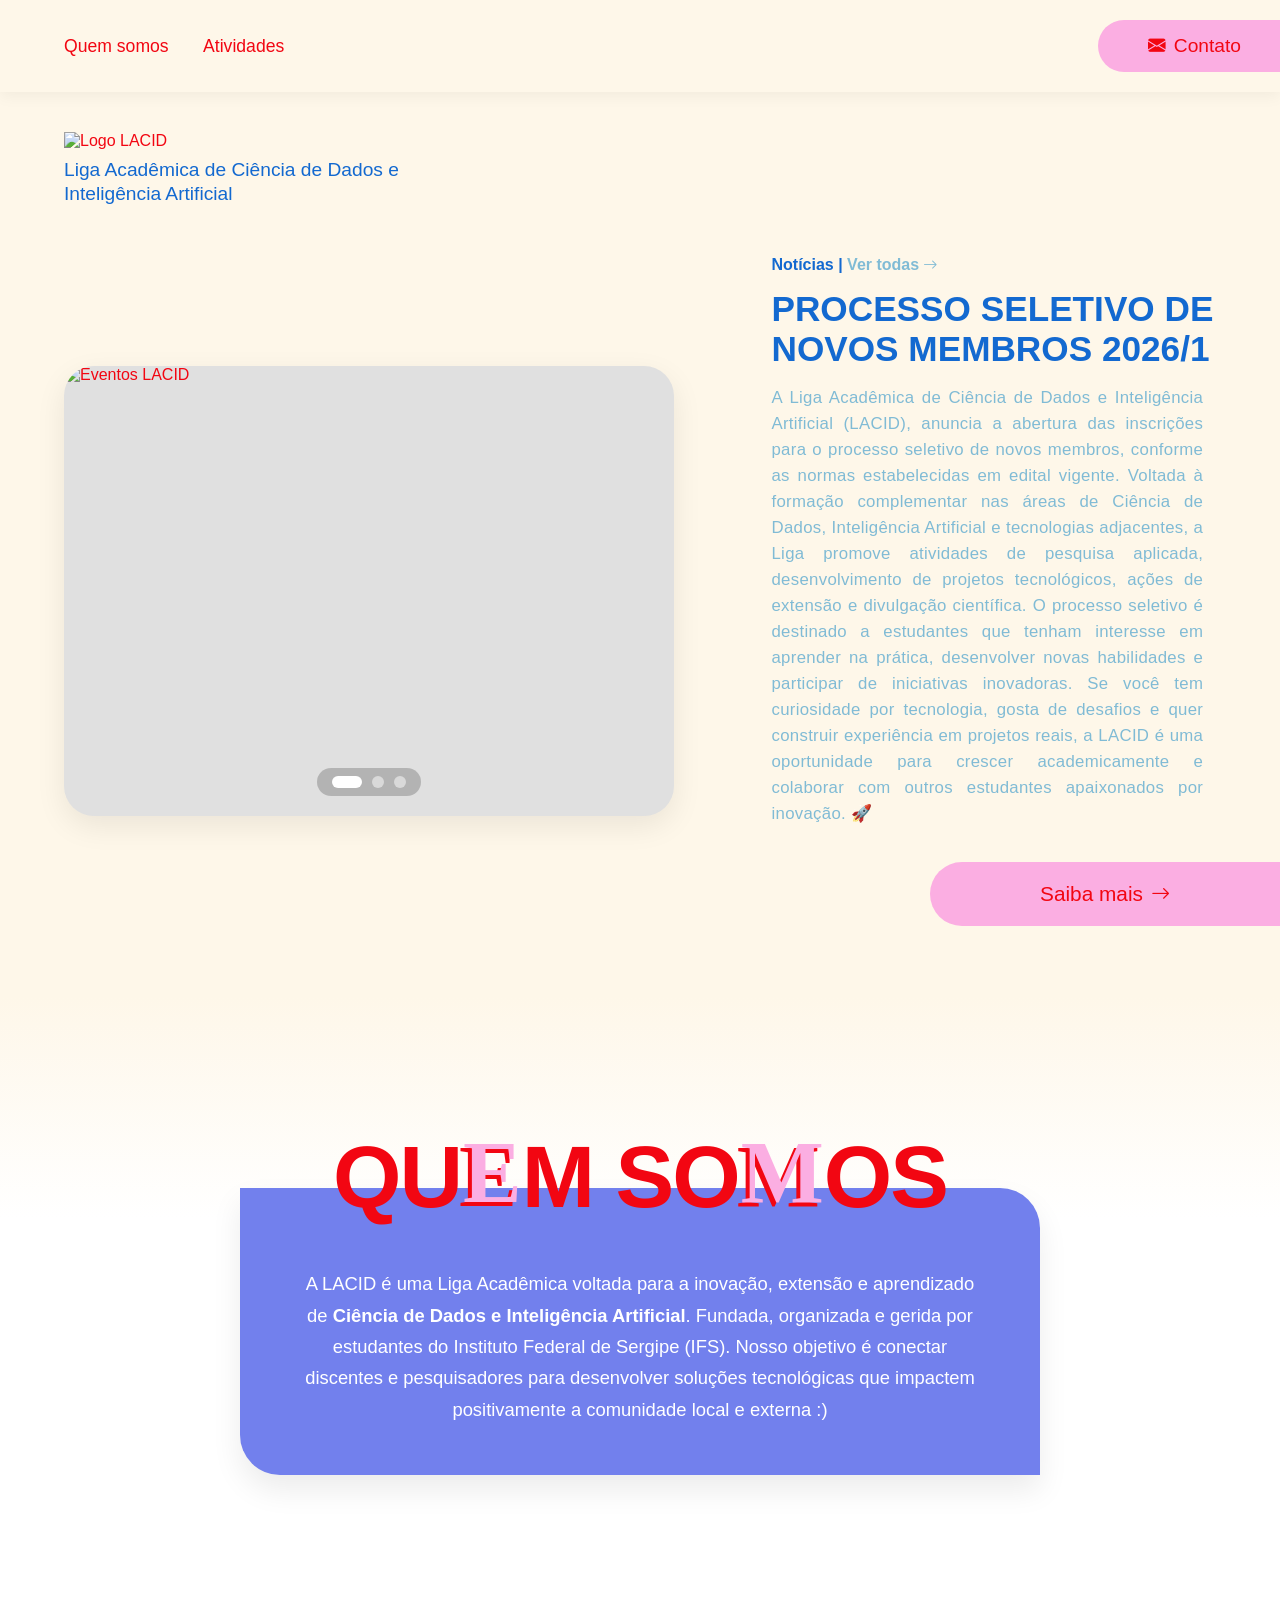
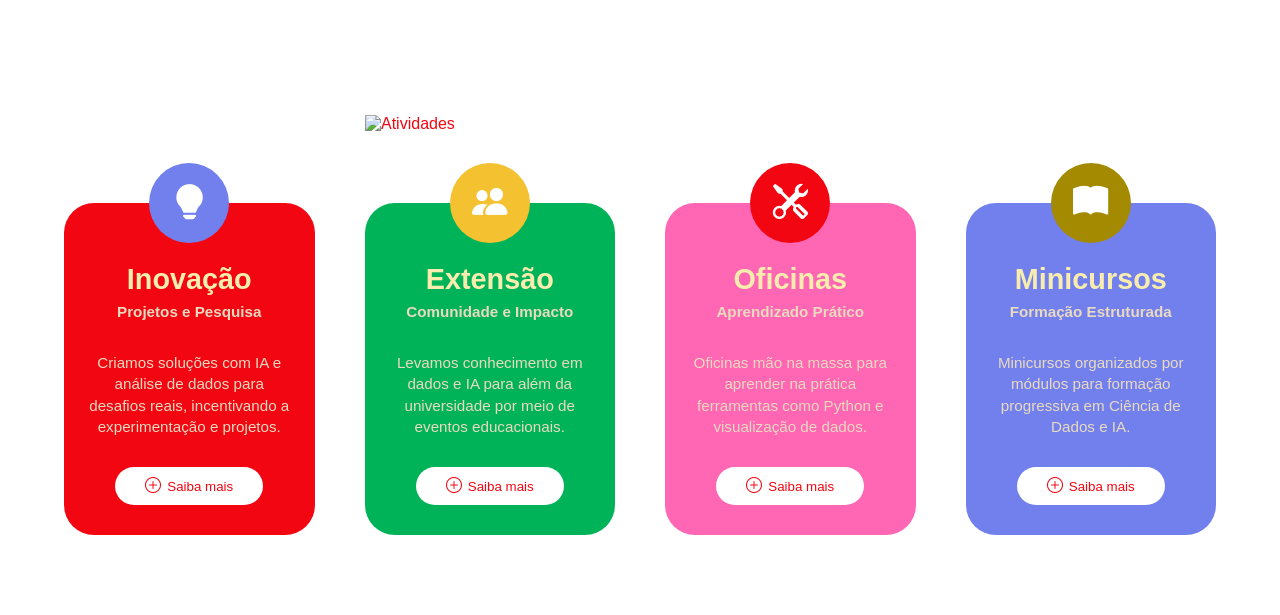
==== index.html @ 48abd485 "Ajustes" ====
<!DOCTYPE html>
<html lang="pt-br">
<head>
	<meta charset="UTF-8">
	<meta name="viewport" content="width=device-width, initial-scale=1.0">	<title>Página Inicial - LACID</title>
	<link rel="stylesheet" href="estilo.css">
	<link rel="icon" href="logoLACID.png" type="image/x-icon">
	<link rel="stylesheet" href="https://cdn.jsdelivr.net/npm/bootstrap-icons@1.11.3/font/bootstrap-icons.min.css">
	<script src="script.js" defer></script>
</head>
<body>
	<header class="navbar">
        <nav>
		<a href="#quem-somos">Quem somos</a>
		<a href="#atividades">Atividades</a>
		<!-- <a href="#membros">Membros Ativos</a> -->
	</nav>
		<button class="btn-aba-lateral"><i class="bi bi-envelope-fill"></i> Contato</button>
	</header>

	<main>
		<div class="hero-header">
			<img src="img/logotituloLACID.png" alt="Logo LACID" class="logo-imagem">
		<p class="subtitle">Liga Acadêmica de Ciência de Dados e Inteligência Artificial</p>
		</div>
		<section class="hero">
            
		<div class="hero-left">
		<div class="carousel-container">
			<div class="carousel-track" id="track">
                        <img src="img/IMG-20251204-WA0013.jpg" class="slide" alt="Eventos LACID" loading="lazy">
                        <img src="img/IMG-20251204-WA0030.jpg" class="slide" alt="Atividades LACID" loading="lazy">
                        <img src="img/IMG-20251220-WA0007.jpg" class="slide" alt="Projetos LACID" loading="lazy">
		</div>
		<div class="carousel-dots">
			<span class="dot active" onclick="currentSlide(0)"></span>
                        <span class="dot" onclick="currentSlide(1)"></span>
                        <span class="dot" onclick="currentSlide(2)"></span>
		</div>
                </div>
		</div>

		<div class="hero-right">
                <div class="noticias-card">
			<div class="noticias-conteudo">
                        <span class="noticias-tag">
                            Notícias | <a href="noticias.html" class="link-ver-todas">Ver todas <i class="bi bi-arrow-right"></i></a>
                        </span>
                        <h2>PROCESSO SELETIVO DE NOVOS MEMBROS 2026/1</h2>
                        <p class="noticias-texto">A Liga Acadêmica de Ciência de Dados e Inteligência Artificial (LACID), anuncia a abertura das inscrições para o processo seletivo de novos membros, conforme as normas estabelecidas em edital vigente. Voltada à formação complementar nas áreas de Ciência de Dados, Inteligência Artificial e tecnologias adjacentes, a Liga promove atividades de pesquisa aplicada, desenvolvimento de projetos tecnológicos, ações de extensão e divulgação científica.

O processo seletivo é destinado a estudantes que tenham interesse em aprender na prática, desenvolver novas habilidades e participar de iniciativas inovadoras.

Se você tem curiosidade por tecnologia, gosta de desafios e quer construir experiência em projetos reais, a LACID é uma oportunidade para crescer academicamente e colaborar com outros estudantes apaixonados por inovação. 🚀</p>
		</div>
			<a href="noticia-expandida.html" class="btn-saiba-mais">Saiba mais <i class="bi bi-arrow-right"></i></a>
                </div>
		</div>

	</section>

        <section id="quem-somos" class="section-container">
            <div class="quem-somos-wrapper">
                <h2 class="titulo-quem-somos">
                    QU<span class="letra-dupla">E</span>M SO<span class="letra-dupla">M</span>OS
                </h2>
                <div class="box-quem-somos">
                    <p>A LACID é uma Liga Acadêmica voltada para a inovação, extensão e aprendizado de <strong>Ciência de Dados e Inteligência Artificial</strong>. Fundada, organizada e gerida por estudantes do Instituto Federal de Sergipe (IFS). Nosso objetivo é conectar discentes e pesquisadores para desenvolver soluções tecnológicas que impactem positivamente a comunidade local e externa :)</p>
                </div>
            </div>
        </section>

        <section id="atividades" class="section-container">
            <img src="img/atividades.png" alt="Atividades" class="titulo-atividades-img">
   
            <div class="grid-atividades">
                <div class="card card-inovacao">
                    <div class="icon-circle"><i class="bi bi-lightbulb-fill"></i></div>
                    <h3>Inovação</h3>
                    <p class="card-subtitulo">Projetos e Pesquisa</p>
                    <p>Criamos soluções com IA e análise de dados para desafios reais, incentivando a experimentação e projetos.</p>
                    <button class="btn-card-branco"><i class="bi bi-plus-circle"></i> Saiba mais</button>
                </div>
                <div class="card card-extensao">
                    <div class="icon-circle"><i class="bi bi-people-fill"></i></div>
                    <h3>Extensão</h3>
                    <p class="card-subtitulo">Comunidade e Impacto</p>
                    <p>Levamos conhecimento em dados e IA para além da universidade por meio de eventos educacionais.</p>
                    <button class="btn-card-branco"><i class="bi bi-plus-circle"></i> Saiba mais</button>
                </div>
                <div class="card card-oficinas">
                    <div class="icon-circle"><i class="bi bi-tools"></i></div>
                    <h3>Oficinas</h3>
                    <p class="card-subtitulo">Aprendizado Prático</p>
                    <p>Oficinas mão na massa para aprender na prática ferramentas como Python e visualização de dados.</p>
                    <button class="btn-card-branco"><i class="bi bi-plus-circle"></i> Saiba mais</button>
                </div>
                <div class="card card-minicursos">
                    <div class="icon-circle"><i class="bi bi-book-fill"></i></div>
                    <h3>Minicursos</h3>
                    <p class="card-subtitulo">Formação Estruturada</p>
                    <p>Minicursos organizados por módulos para formação progressiva em Ciência de Dados e IA.</p>
                    <button class="btn-card-branco"><i class="bi bi-plus-circle"></i> Saiba mais</button>
                </div>
            </div>
        </section>

        <!-- <section id="membros" class="section-container">
            <h2 class="titulo-secao-membros">MEMBROS ATIVOS</h2>
            <div class="grid-membros">
                <div class="card-membro">
                    <div class="foto-membro"></div>
                    <h3 class="nome-membro">Nome do Membro</h3>
                    <a href="https://linkedin.com/in/usuario" target="_blank" class="linkedin-membro">
                        <i class="bi bi-linkedin"></i> LinkedIn
                    </a>
                </div>
                <div class="card-membro">
                    <div class="foto-membro"></div>
                    <h3 class="nome-membro">Nome do Membro</h3>
                    <a href="https://linkedin.com/in/usuario" target="_blank" class="linkedin-membro">
                        <i class="bi bi-linkedin"></i> LinkedIn
                    </a>
                </div>
                <div class="card-membro">
                    <div class="foto-membro"></div>
                    <h3 class="nome-membro">Nome do Membro</h3>
                    <a href="https://linkedin.com/in/usuario" target="_blank" class="linkedin-membro">
                        <i class="bi bi-linkedin"></i> LinkedIn
                    </a>
                </div>
                <div class="card-membro">
                    <div class="foto-membro"></div>
                    <h3 class="nome-membro">Nome do Membro</h3>
                    <a href="https://linkedin.com/in/usuario" target="_blank" class="linkedin-membro">
                        <i class="bi bi-linkedin"></i> LinkedIn
                    </a>
                </div>
                <div class="card-membro">
                    <div class="foto-membro"></div>
                    <h3 class="nome-membro">Nome do Membro</h3>
                    <a href="https://linkedin.com/in/usuario" target="_blank" class="linkedin-membro">
                        <i class="bi bi-linkedin"></i> LinkedIn
                    </a>
                </div>
                <div class="card-membro">
                    <div class="foto-membro"></div>
                    <h3 class="nome-membro">Nome do Membro</h3>
                    <a href="https://linkedin.com/in/usuario" target="_blank" class="linkedin-membro">
                        <i class="bi bi-linkedin"></i> LinkedIn
                    </a>
                </div>
            </div>
        </section> -->
    </main>

    <script>
        // ============================================
        // CARROSSEL DE IMAGENS
        // ============================================
        let currentIndex = 0;
        let autoPlayInterval;
        const track = document.getElementById('track');
        const dots = document.querySelectorAll('.dot');
        const carouselContainer = document.querySelector('.carousel-container');
        
        function currentSlide(index) { 
            currentIndex = index; 
            updateCarousel(); 
            resetAutoPlay();
        }
        
        function updateCarousel() {
            track.style.transform = `translateX(-${currentIndex * (100 / dots.length)}%)`;
            dots.forEach((dot, i) => dot.classList.toggle('active', i === currentIndex));
        }
        
        function nextSlide() {
            currentIndex = (currentIndex + 1) % dots.length;
            updateCarousel();
        }
        
        function startAutoPlay() {
            autoPlayInterval = setInterval(nextSlide, 5000);
        }
        
        function stopAutoPlay() {
            clearInterval(autoPlayInterval);
        }
        
        function resetAutoPlay() {
            stopAutoPlay();
            startAutoPlay();
        }
        
        // Pausa ao passar o mouse sobre o carrossel
        carouselContainer.addEventListener('mouseenter', stopAutoPlay);
        carouselContainer.addEventListener('mouseleave', startAutoPlay);
        
        // Inicia o autoplay
        startAutoPlay();
        
        // ============================================
        // NAVBAR ANIMADA NO SCROLL
        // ============================================
        const navbar = document.querySelector('.navbar');
        
        window.addEventListener('scroll', function() {
            if (window.scrollY > 100) {
                navbar.classList.add('scrolled');
            } else {
                navbar.classList.remove('scrolled');
            }
        });
        
        // ============================================
        // SMOOTH SCROLL PARA NAVEGAÇÃO
        // ============================================
        document.querySelectorAll('a[href^="#"]').forEach(anchor => {
            anchor.addEventListener('click', function (e) {
                e.preventDefault();
                const target = document.querySelector(this.getAttribute('href'));
                if (target) {
                    const offsetTop = target.offsetTop - 80; // 80px para compensar navbar
                    window.scrollTo({
                        top: offsetTop,
                        behavior: 'smooth'
                    });
                }
            });
        });
        
        // ============================================
        // SCROLL REVEAL ANIMATION
        // ============================================
        const observerOptions = {
            threshold: 0.1,
            rootMargin: '0px 0px -50px 0px'
        };
        
        const observer = new IntersectionObserver(function(entries) {
            entries.forEach(entry => {
                if (entry.isIntersecting) {
                    entry.target.style.opacity = '1';
                    entry.target.style.transform = 'translateY(0)';
                }
            });
        }, observerOptions);
        
        // Aplica animação aos cards
        document.querySelectorAll('.card').forEach(card => {
            card.style.opacity = '0';
            card.style.transform = 'translateY(30px)';
            card.style.transition = 'opacity 0.6s ease, transform 0.6s ease';
            observer.observe(card);
        });
        
        // ============================================
        // BOTÃO CONTATO - TOAST NOTIFICATION
        // ============================================
        const btnContato = document.querySelector('.btn-aba-lateral');
        
        btnContato.addEventListener('click', function(e) {
            e.preventDefault();
            const icone = '<i class="bi bi-envelope-at-fill" style="margin-right: 8px;"></i>';
            const mensagem = document.createElement('div');
            mensagem.innerHTML = icone + 'Entre em contato: lacid.ifs@gmail.com';
            mensagem.style.cssText = `
                position: fixed;
                top: 100px;
                right: 30px;
                background: #1369D0;
                color: white;
                padding: 20px 30px;
                border-radius: 20px;
                font-family: 'AvantGarde-Medium', sans-serif;
                font-size: 1rem;
                box-shadow: 0 10px 30px rgba(0, 0, 0, 0.2);
                z-index: 10000;
                animation: slideInRight 0.5s ease, fadeOut 0.5s ease 3.5s forwards;
                display: flex;
                align-items: center;
            `;
            document.body.appendChild(mensagem);
            
            setTimeout(() => {
                mensagem.remove();
            }, 4000);
            // Aqui você pode adicionar a lógica real de abertura de modal/sidebar
        });
        
        // ============================================
        // CARDS DE ATIVIDADES - INTERAÇÃO
        // ============================================
        const cardsAtividades = document.querySelectorAll('.card');
        
        cardsAtividades.forEach(card => {
            const btnSaibaMais = card.querySelector('.btn-card-branco');
            
            if (btnSaibaMais) {
                btnSaibaMais.addEventListener('click', function(e) {
                    e.preventDefault();
                    const tituloCard = card.querySelector('h3').textContent;
                    const icone = '<i class="bi bi-info-circle-fill" style="margin-right: 8px;"></i>';
                    const mensagem = document.createElement('div');
                    mensagem.innerHTML = icone + `Em breve: Mais informações sobre ${tituloCard}!`;
                    mensagem.style.cssText = `
                        position: fixed;
                        top: 100px;
                        right: 30px;
                        background: #1369D0;
                        color: white;
                        padding: 20px 30px;
                        border-radius: 20px;
                        font-family: 'AvantGarde-Medium', sans-serif;
                        font-size: 1rem;
                        box-shadow: 0 10px 30px rgba(0, 0, 0, 0.2);
                        z-index: 10000;
                        animation: slideInRight 0.5s ease, fadeOut 0.5s ease 3.5s forwards;
                        display: flex;
                        align-items: center;
                    `;
                    document.body.appendChild(mensagem);
                    
                    setTimeout(() => {
                        mensagem.remove();
                    }, 4000);
                });
            }
        });
        
        // // ============================================
        // // CONTADOR DE MEMBROS (ANIMAÇÃO)
        // // ============================================
        // const cardsMembros = document.querySelectorAll('.card-membro');
        // const numeroMembros = cardsMembros.length;
        
        // // Adiciona um contador animado (opcional)
        // if (numeroMembros > 0) {
        //     console.log(`LACID tem ${numeroMembros} membros ativos!`);
        // }
    </script>
</body>
</html>
---- estilo.css ----
/* =========================================
   1. VARIÁVEIS E PALETA DE CORES
   ========================================= */
:root {
	--bg-bege: #FEF7E9; 
	--bg-branco: #FFFFFF;
	--vermelho-lacid: #F20612; 
	--azul-lacid: #1369D0;
	--azul-claro: #7280ED; 
	--rosa-lacid: #FBAEE2;
	--azul-texto-claro: #80BBD5; 
	--texto-card-menor: #EADAC0; 
	--texto-card-titulo: #F8EDAF;
	--amarelo-extensao: #F4C130; 
	--verde-extensao: #00B359; 
	--rosa-oficinas: #FF66B3; 
	--dourado-minicursos: #A38A00; 
}

/* =========================================
   2. CONFIGURAÇÕES GLOBAIS
   ========================================= */
* { margin: 0; padding: 0; box-sizing: border-box; }
html { scroll-behavior: smooth; }
body {
	background: linear-gradient(
		to bottom, 
		var(--bg-bege) 0%, 
		var(--bg-bege) 45%, 
		var(--bg-branco) 55%, 
		var(--bg-branco) 100%
	);
	background-repeat: no-repeat;
	min-height: 100vh;
	font-family: 'AvantGarde-Demi', sans-serif;
	color: var(--vermelho-lacid);
	overflow-x: hidden;
	opacity: 0;
	animation: fadeInPage 0.6s ease forwards;
}

@keyframes fadeInPage {
	to { opacity: 1; }
}

@font-face { font-family: 'AvantGarde-Medium'; src: url('fonts/ITC Avant Garde Gothic Medium.otf') format('opentype'); }
@font-face { font-family: 'AvantGarde-Bold'; src: url('fonts/ITC Avant Garde Gothic Bold.otf') format('opentype'); }
@font-face { font-family: 'AvantGarde-BoldOblique'; src: url('fonts/ITC Avant Garde Gothic Bold Oblique.otf') format('opentype'); }
@font-face { font-family: 'Clayful'; src: url('fonts/Clayful.otf') format('opentype'); }
@font-face { font-family: 'ReklameScript'; src: url('fonts/ReklameScriptDemo.otf') format('opentype'); }

/* =========================================
   UTILITIES - ANIMAÇÕES REUTILIZÁVEIS
   ========================================= */
.fade-in {
	animation: fadeIn 0.6s ease;
}

@keyframes fadeIn {
	from { opacity: 0; transform: translateY(20px); }
	to { opacity: 1; transform: translateY(0); }
}

.slide-in-left {
	animation: slideInLeft 0.6s ease;
}

@keyframes slideInLeft {
	from { opacity: 0; transform: translateX(-30px); }
	to { opacity: 1; transform: translateX(0); }
}

.slide-in-right {
	animation: slideInRight 0.6s ease;
}

@keyframes slideInRight {
	from { opacity: 0; transform: translateX(30px); }
	to { opacity: 1; transform: translateX(0); }
}

@keyframes fadeOut {
	from { opacity: 1; }
	to { opacity: 0; transform: translateX(50px); }
}

/* =========================================
   3. NAVEGAÇÃO E BOTÃO CONTATO
   ========================================= */
.navbar {
	display: flex; justify-content: space-between; align-items: center;
	padding: 20px 0 20px 5%; position: sticky; top: 0; z-index: 100;
	background-color: var(--bg-bege); box-shadow: 0 4px 15px rgba(0, 0, 0, 0.05);
	transition: padding 0.3s ease, box-shadow 0.3s ease;
}

.navbar.scrolled {
	padding: 15px 0 15px 5%;
	box-shadow: 0 6px 20px rgba(0, 0, 0, 0.1);
}

.navbar nav a { 
	margin-right: 30px; 
	text-decoration: none; 
	color: var(--vermelho-lacid); 
	font-family: 'AvantGarde-Medium', sans-serif !important;
	font-weight: normal; 
	font-size: 1.1rem;
	transition: color 0.3s ease, transform 0.2s ease;
	display: inline-block;
}

.navbar nav a:hover {
	color: var(--azul-lacid);
	transform: translateY(-2px);
}

.btn-aba-lateral {
	background-color: var(--rosa-lacid); 
	color: var(--vermelho-lacid); 
	border: none; 
	padding: 15px 40px 15px 50px; 
	border-radius: 100px 0 0 100px !important; 
    
	font-family: 'AvantGarde-Medium', sans-serif !important;
	font-weight: normal; 
	font-size: 1.2rem;
    
 	cursor: pointer; transition: transform 0.2s ease, filter 0.2s ease;
	display: flex; align-items: center; gap: 8px; width: max-content; text-align: center;
	margin-left: auto; margin-right: -1px !important; 
}

.btn-aba-lateral i {
	font-size: 1.1rem;
}

.btn-aba-lateral:hover { 
	filter: brightness(0.95); transform: translateX(-5px); 
}
/* =========================================
   4. HERO SECTION (IMAGEM E SIMETRIA)
   ========================================= */
.hero-header {
	padding: 40px 5% 20px 5%;
	max-width: 1400px;
}

/* Configuração para a sua futura imagem */
.logo-imagem {
	display: block;
	width: 100%;
	max-width: 450px; /* Tamanho do desenho */
	height: auto;
	margin-bottom: 8px;
}

.subtitle { 
    font-family: 'AvantGarde-Bold', sans-serif;
    color: var(--azul-lacid); 
    font-size: 1.2rem; 
    margin-top: 5px; 
    margin-bottom: 30px; 
    max-width: 380px;
    line-height: 1.25;
}

.hero { 
	display: flex; 
	gap: 8%; 
	padding: 0 0 80px 5%; 
	align-items: center; 
}

.hero-left { flex: 1.2; max-width: 750px; } 
.hero-right { flex: 1; padding-right: 0; display: flex; flex-direction: column; }

.carousel-container {
	width: 100%; 
	height: 450px; 
	position: relative;
	overflow: hidden; 
	border-radius: 30px; 
	background: #e0e0e0;
	box-shadow: 0 10px 30px rgba(0,0,0,0.08); 
}
.carousel-track { display: flex; width: 300%; height: 100%; transition: transform 0.6s cubic-bezier(0.4, 0, 0.2, 1); }
.slide { width: 100%; height: 100%; object-fit: cover; }
.carousel-dots {
	position: absolute; bottom: 20px; left: 50%; transform: translateX(-50%);
	display: flex; gap: 10px; background: rgba(0, 0, 0, 0.2);
	padding: 8px 15px; border-radius: 30px;
}
.dot { width: 12px; height: 12px; background: rgba(255, 255, 255, 0.5); border-radius: 50%; cursor: pointer; transition: all 0.3s ease; }
.dot.active { background: #ffffff; width: 30px; border-radius: 10px; }

/* Notícias Sidebar */
.noticias-card { 
	padding: 0; 
	display: flex; 
	flex-direction: column; 
	justify-content: center;
}

.noticias-conteudo { 
	max-width: 550px; 
	padding-right: 5vw; 
}

.noticias-tag, .noticias-card h2 { 
	color: var(--azul-lacid); 
}

.noticias-tag { 
	font-weight: 700; 
	font-size: 1rem;
}

.link-ver-todas { 
	color: var(--azul-texto-claro); 
	text-decoration: none; 
	transition: 0.3s;
	display: inline-flex;
	align-items: center;
	gap: 4px;
}

.link-ver-todas i {
	font-size: 0.9rem;
}

.link-ver-todas:hover { 
	text-decoration: underline; 
	color: var(--azul-lacid); 
}

.noticias-card h2 { 
	font-size: 2.2rem; 
	margin: 15px 0; 
	font-family: 'AvantGarde-BoldOblique', sans-serif; 
	line-height: 1.15; 
}

.noticias-texto { 
    font-family: 'AvantGarde-Medium', sans-serif; 
    font-size: 1.05rem;
    color: var(--azul-texto-claro); 
    line-height: 1.55;
    letter-spacing: 0.3px; 
    margin-bottom: 25px; 
    padding-right: 1vw;
    text-align: justify;
}

.btn-saiba-mais {
	background-color: var(--rosa-lacid); 
	color: var(--vermelho-lacid); 
	border: none;
	padding: 20px 20px; 
	border-radius: 100px 0 0 100px !important; 
	font-family: 'AvantGarde-Medium', sans-serif; 
	font-weight: normal; 
	font-size: 1.3rem;
	cursor: pointer; 
	transition: transform 0.2s ease, filter 0.2s ease;
	display: flex;
	align-items: center;
	justify-content: center;
	gap: 8px;
	width: 350px; 
	max-width: 90%; 
	text-align: center;
	margin-top: 10px; 
	margin-left: auto; 
	margin-right: 0 !important;
	text-decoration: none;
}

.btn-saiba-mais i {
	font-size: 1.2rem;
}

.btn-saiba-mais:hover { 
	filter: brightness(0.95); 
	transform: translateX(-5px); 
}

/* =========================================
   5. SEÇÃO QUEM SOMOS 
   ========================================= */
.section-container { 
    padding: 80px 5%; 
    display: flex; 
    flex-direction: column; 
    align-items: center; 
}

.quem-somos-wrapper { 
    position: relative; 
    display: flex; 
    flex-direction: column; 
    align-items: center; 
    margin: 40px 0 60px 0; 
}

.titulo-quem-somos {
    font-family: 'AvantGarde-Bold', sans-serif; 
    font-size: 5.5rem; 
    color: var(--vermelho-lacid); 
    text-transform: uppercase;
    letter-spacing: -2px; 
    position: relative; 
    z-index: 2; 
    margin-bottom: -40px; 
}

.letra-dupla {
    font-family: 'Clayful', cursive;
    color: var(--rosa-lacid);
    text-shadow: -4px 4px 0 var(--vermelho-lacid);
    display: inline-block; 
    transform: translateY(-5px); 
    margin: 0 2px;
}

.box-quem-somos {
    background-color: var(--azul-claro); 
    color: var(--bg-branco);
    padding: 80px 60px 50px 60px; 
    max-width: 800px; 
    text-align: center; 
    line-height: 1.7; 
    font-size: 1.15rem;
    border-radius: 0 40px 0 40px; 
    position: relative; 
    z-index: 1; 
    box-shadow: 0 15px 30px rgba(0,0,0,0.08);
	font-family: 'AvantGarde-Medium', sans-serif !important;
}

/* =========================================
   6. SEÇÃO ATIVIDADES
   ========================================= */
#atividades {
    padding-top: 100px;
}

.titulo-atividades-img {
    display: block;
    margin: 0 auto 70px auto; 
    width: 100%;
    max-width: 550px; 
    height: auto;
}
.grid-atividades { 
    display: grid; 
    grid-template-columns: repeat(auto-fit, minmax(220px, 1fr)); 
    gap: 50px; 
    width: 100%; 
    max-width: 1200px; 
}

.card {
	padding: 60px 25px 30px; 
	border-radius: 30px; 
	display: flex; 
	flex-direction: column; 
	align-items: center; 
	text-align: center;
	position: relative; 
	transition: transform 0.4s cubic-bezier(0.34, 1.56, 0.64, 1), box-shadow 0.4s ease;
}
.card:hover { transform: translateY(-15px); box-shadow: 0 20px 35px rgba(0, 0, 0, 0.15); }
.card h3 { font-family: 'AvantGarde-BoldOblique', sans-serif; font-size: 1.8rem; margin-bottom: 5px; color: var(--texto-card-titulo); }
.card-subtitulo { font-weight: bold; margin-bottom: 15px; color: var(--bg-branco); font-size: 0.9rem;}
.card p { 
    font-family: 'AvantGarde-Medium', sans-serif; /* Medium para clareza */
    font-size: 0.95rem; 
    margin-bottom: 30px; 
    line-height: 1.4; 
    color: var(--texto-card-menor); 
}
.card-subtitulo { 
    font-family: 'AvantGarde-Bold', sans-serif; 
    font-weight: bold; 
    margin-bottom: 15px; 
    color: var(--bg-branco); 
    font-size: 0.9rem;
}
.icon-circle {
	width: 80px; height: 80px; border-radius: 50%; position: absolute; top: -40px; left: 50%;
	transform: translateX(-50%); transition: transform 0.4s cubic-bezier(0.34, 1.56, 0.64, 1);
	display: flex; align-items: center; justify-content: center;
}

.icon-circle i {
	font-size: 2.2rem;
	color: var(--bg-branco);
	transition: transform 0.3s ease;
}

.card:hover .icon-circle i {
	transform: scale(1.15) rotate(5deg);
}

.card:hover .icon-circle { transform: translateX(-50%) translateY(-10px) scale(1.1); }
.btn-card-branco {
	background-color: var(--bg-branco); 
	color: var(--vermelho-lacid); 
	border: none; 
	padding: 10px 30px; 
	border-radius: 50px;
	font-family: 'AvantGarde-Medium', sans-serif; 
	font-weight: normal; 
	cursor: pointer; 
	margin-top: auto; 
	transition: transform 0.2s;
	display: inline-flex;
	align-items: center;
	gap: 6px;
}

.btn-card-branco i {
	font-size: 1rem;
}
.card:hover .btn-card-branco { transform: scale(1.05); }
.card-inovacao { background-color: var(--vermelho-lacid); } .card-inovacao .icon-circle { background-color: var(--azul-claro); }
.card-extensao { background-color: var(--verde-extensao); } .card-extensao .icon-circle { background-color: var(--amarelo-extensao); }
.card-oficinas { background-color: var(--rosa-oficinas); } .card-oficinas .icon-circle { background-color: var(--vermelho-lacid); }
.card-minicursos { background-color: var(--azul-claro); } .card-minicursos .icon-circle { background-color: var(--dourado-minicursos); }

/* =========================================
   7. SEÇÃO MEMBROS ATIVOS
   ========================================= */
.titulo-secao-membros {
    font-family: 'AvantGarde-Bold', sans-serif;
    font-size: 4rem;
    color: var(--vermelho-lacid);
    text-align: center;
    margin-bottom: 60px;
    letter-spacing: -2px;
}

.grid-membros {
    display: grid;
    grid-template-columns: repeat(auto-fit, minmax(200px, 1fr));
    gap: 40px;
    width: 100%;
    max-width: 1200px;
}

.card-membro {
    background-color: var(--bg-branco);
    padding: 30px 20px;
    border-radius: 20px;
    text-align: center;
    box-shadow: 0 5px 15px rgba(0, 0, 0, 0.08);
    transition: transform 0.3s ease, box-shadow 0.3s ease;
}

.card-membro:hover {
    transform: translateY(-10px);
    box-shadow: 0 15px 30px rgba(0, 0, 0, 0.15);
}

.foto-membro {
    width: 120px;
    height: 120px;
    background: linear-gradient(135deg, var(--rosa-lacid), var(--azul-claro));
    border-radius: 50%;
    margin: 0 auto 20px;
}

.nome-membro {
    font-family: 'AvantGarde-Bold', sans-serif;
    font-size: 1.2rem;
    color: var(--vermelho-lacid);
    margin-bottom: 12px;
}

.linkedin-membro {
    font-family: 'AvantGarde-Medium', sans-serif;
    font-size: 0.95rem;
    color: var(--bg-branco);
    background: linear-gradient(135deg, #0077B5, #005885);
    padding: 8px 20px;
    border-radius: 20px;
    text-decoration: none;
    display: inline-flex;
    align-items: center;
    gap: 6px;
    transition: transform 0.3s ease, box-shadow 0.3s ease;
}

.linkedin-membro:hover {
    transform: translateY(-3px);
    box-shadow: 0 5px 15px rgba(0, 119, 181, 0.4);
}

.linkedin-membro i {
    font-size: 1.1rem;
}

/* =========================================
   8. PÁGINA DE NOTÍCIAS
   ========================================= */
.header-noticias {
    background-color: var(--bg-bege);
    padding: 40px 5% 30px 5%;
    box-shadow: 0 4px 15px rgba(0, 0, 0, 0.05);
}

.breadcrumb {
    margin-bottom: 20px;
}

.icone-home {
    width: 40px;
    height: 40px;
    display: inline-flex;
    align-items: center;
    justify-content: center;
    cursor: pointer;
    transition: all 0.3s ease;
    color: var(--azul-lacid);
    font-size: 2rem;
}

.icone-home:hover {
    color: var(--vermelho-lacid);
    transform: scale(1.1);
}

.titulo-pagina {
    font-family: 'AvantGarde-Bold', sans-serif;
    font-size: 4.5rem;
    color: var(--vermelho-lacid);
    letter-spacing: -2px;
    margin: 0;
}

.layout-duas-colunas {
    display: flex;
    gap: 50px;
    padding: 60px 5%;
    max-width: 1400px;
    margin: 0 auto;
}

.coluna-lista {
    flex: 2;
}

.coluna-filtros {
    flex: 1;
    min-width: 300px;
}

.grupo-noticias {
    margin-bottom: 50px;
}

.data-noticia {
    font-family: 'AvantGarde-Bold', sans-serif;
    font-size: 1.8rem;
    color: var(--azul-lacid);
    margin-bottom: 20px;
}

.item-noticia {
    background-color: var(--bg-branco);
    padding: 25px 30px;
    border-radius: 20px;
    margin-bottom: 15px;
    box-shadow: 0 5px 15px rgba(0, 0, 0, 0.08);
    transition: transform 0.3s ease, box-shadow 0.3s ease;
}

.item-noticia:hover {
    transform: translateY(-5px);
    box-shadow: 0 10px 25px rgba(0, 0, 0, 0.12);
}

.link-noticia {
    font-family: 'AvantGarde-Medium', sans-serif;
    font-size: 1.3rem;
    color: var(--vermelho-lacid);
    text-decoration: none;
    display: block;
}

.link-noticia:hover {
    color: var(--azul-lacid);
}

.busca-container {
    display: flex;
    gap: 10px;
    margin-bottom: 30px;
}

.input-busca {
    flex: 1;
    padding: 12px 20px;
    border: 2px solid var(--azul-claro);
    border-radius: 50px;
    font-family: 'AvantGarde-Medium', sans-serif;
    font-size: 1rem;
    outline: none;
    transition: border-color 0.3s ease;
}

.input-busca:focus {
    border-color: var(--azul-lacid);
}

.btn-busca {
    background-color: var(--azul-lacid);
    color: var(--bg-branco);
    border: none;
    padding: 12px 20px;
    border-radius: 50px;
    cursor: pointer;
    font-size: 1.2rem;
    transition: background-color 0.3s ease, transform 0.2s ease;
    display: flex;
    align-items: center;
    justify-content: center;
}

.btn-busca:hover {
    background-color: var(--azul-claro);
    transform: scale(1.05);
}

.btn-busca i {
    font-size: 1.2rem;
}

.calendario-container {
    background-color: var(--bg-branco);
    padding: 25px;
    border-radius: 20px;
    box-shadow: 0 5px 15px rgba(0, 0, 0, 0.08);
}

.titulo-filtro {
    font-family: 'AvantGarde-Bold', sans-serif;
    font-size: 1.3rem;
    color: var(--vermelho-lacid);
    margin-bottom: 20px;
}

.calendario-box {
    text-align: center;
}

.calendario-placeholder {
    font-family: 'AvantGarde-Medium', sans-serif;
    color: var(--azul-texto-claro);
    margin-bottom: 15px;
}

.tabela-mes {
    width: 100%;
    border-collapse: collapse;
}

.tabela-mes th,
.tabela-mes td {
    padding: 10px;
    text-align: center;
    font-family: 'AvantGarde-Medium', sans-serif;
}

.tabela-mes th {
    color: var(--azul-lacid);
    font-weight: bold;
    font-size: 0.9rem;
}

.tabela-mes td {
    color: var(--azul-texto-claro);
    cursor: pointer;
    transition: color 0.3s ease;
}

.tabela-mes td:hover {
    color: var(--vermelho-lacid);
}

.dia-ativo {
    background-color: var(--rosa-lacid);
    color: var(--vermelho-lacid) !important;
    font-weight: bold;
    border-radius: 50%;
}

/* =========================================
   8. PÁGINA NOTÍCIA EXPANDIDA
   ========================================= */
.header-breadcrumb {
    background-color: var(--bg-bege);
    padding: 30px 5%;
    display: flex;
    align-items: center;
    gap: 15px;
    box-shadow: 0 4px 15px rgba(0, 0, 0, 0.05);
}

.header-breadcrumb .icone-home {
    width: 35px;
    height: 35px;
    font-size: 1.8rem;
}

.separador {
    font-family: 'AvantGarde-Bold', sans-serif;
    font-size: 1.5rem;
    color: var(--azul-lacid);
}

.link-voltar {
    font-family: 'AvantGarde-Medium', sans-serif;
    font-size: 1.2rem;
    color: var(--azul-lacid);
    text-decoration: none;
    transition: color 0.3s ease;
}

.link-voltar:hover {
    color: var(--vermelho-lacid);
}

.layout-noticia-aberta {
    display: flex;
    gap: 60px;
    padding: 60px 5%;
    max-width: 1400px;
    margin: 0 auto;
}

.coluna-texto-noticia {
    flex: 2;
}

.coluna-anexos {
    flex: 1;
    min-width: 300px;
}

.titulo-principal-noticia {
    font-family: 'AvantGarde-Bold', sans-serif;
    font-size: 4rem;
    color: var(--vermelho-lacid);
    line-height: 1.1;
    letter-spacing: -2px;
    margin-bottom: 20px;
}

.subtitulo-noticia {
    font-family: 'AvantGarde-BoldOblique', sans-serif;
    font-size: 1.5rem;
    color: var(--azul-lacid);
    margin-bottom: 40px;
}

.bloco-texto {
    margin-bottom: 35px;
}

.topico-texto {
    font-family: 'AvantGarde-Bold', sans-serif;
    font-size: 1.6rem;
    color: var(--azul-lacid);
    margin-bottom: 15px;
}

.bloco-texto p {
    font-family: 'AvantGarde-Medium', sans-serif;
    font-size: 1.1rem;
    color: var(--azul-texto-claro);
    line-height: 1.6;
    margin-bottom: 15px;
}

.lista-etapas {
    font-family: 'AvantGarde-Medium', sans-serif;
    font-size: 1.1rem;
    color: var(--azul-texto-claro);
    line-height: 1.8;
    margin-left: 30px;
    margin-bottom: 15px;
}

.lista-etapas li {
    margin-bottom: 8px;
}

.box-links {
    background-color: var(--bg-branco);
    padding: 30px;
    border-radius: 20px;
    box-shadow: 0 5px 15px rgba(0, 0, 0, 0.08);
}

.titulo-anexos {
    font-family: 'AvantGarde-Bold', sans-serif;
    font-size: 1.8rem;
    color: var(--vermelho-lacid);
    margin-bottom: 20px;
}

.lista-anexos {
    list-style: none;
    padding: 0;
}

.lista-anexos li {
    margin-bottom: 15px;
}

.lista-anexos a {
    font-family: 'AvantGarde-Medium', sans-serif;
    font-size: 1.1rem;
    color: var(--azul-lacid);
    text-decoration: none;
    padding: 12px 20px;
    display: flex;
    align-items: center;
    gap: 10px;
    background-color: var(--bg-bege);
    border-radius: 10px;
    transition: background-color 0.3s ease, transform 0.3s ease;
}

.lista-anexos a i {
    font-size: 1.3rem;
}

.lista-anexos a:hover {
    background-color: var(--rosa-lacid);
    color: var(--vermelho-lacid);
    transform: translateX(5px);
}

/* =========================================
   9. RESPONSIVIDADE (CELULARES)
   ========================================= */
@media (max-width: 850px) {
    .logo-imagem { max-width: 250px; margin: 0 auto; }
    .hero-header { text-align: center; }
    .titulo-quem-somos { font-size: 3rem; margin-bottom: -15px; }
    .titulo-atividades-img { 
        max-width: 280px; 
        margin-bottom: 30px; 
    }
    
    .hero { flex-direction: column; padding: 20px 5%; gap: 40px; text-align: center;}
    .hero-left, .hero-right { width: 100%; max-width: none; flex: auto; }
    .noticias-conteudo { padding-right: 0; margin: 0 auto;}
    .carousel-container { height: 250px; }
    
    .navbar { flex-direction: column; padding: 15px 5%; gap: 15px; }
    .navbar nav { display: flex; flex-wrap: wrap; justify-content: center; gap: 15px; }
    .navbar nav a { margin-right: 0; font-size: 0.8rem; }
    .btn-aba-lateral, .btn-saiba-mais { 
        margin: 0 auto !important; 
        width: 80%; 
        max-width: 300px; 
        border-radius: 50px !important; 
        padding: 10px 30px; 
        font-size: 1rem;
        box-sizing: border-box;
        justify-content: center;
    }
    
    .box-quem-somos { padding: 40px 20px 30px; border-radius: 0 30px 0 30px; }
    
    /* Seção Membros - Mobile */
    .titulo-secao-membros { font-size: 2.5rem; margin-bottom: 30px; }
    .grid-membros { 
        grid-template-columns: repeat(auto-fit, minmax(150px, 1fr));
        gap: 25px;
    }
    
    /* Páginas de notícias - Mobile */
    .titulo-pagina { font-size: 2.5rem; }
    
    .layout-duas-colunas {
        flex-direction: column;
        padding: 30px 5%;
        gap: 30px;
    }
    
    .coluna-filtros {
        min-width: auto;
        width: 100%;
    }
    
    .titulo-principal-noticia { font-size: 2.5rem; }
    
    .layout-noticia-aberta {
        flex-direction: column;
        padding: 30px 5%;
        gap: 30px;
    }
    
    .coluna-anexos {
        min-width: auto;
        width: 100%;
    }
}
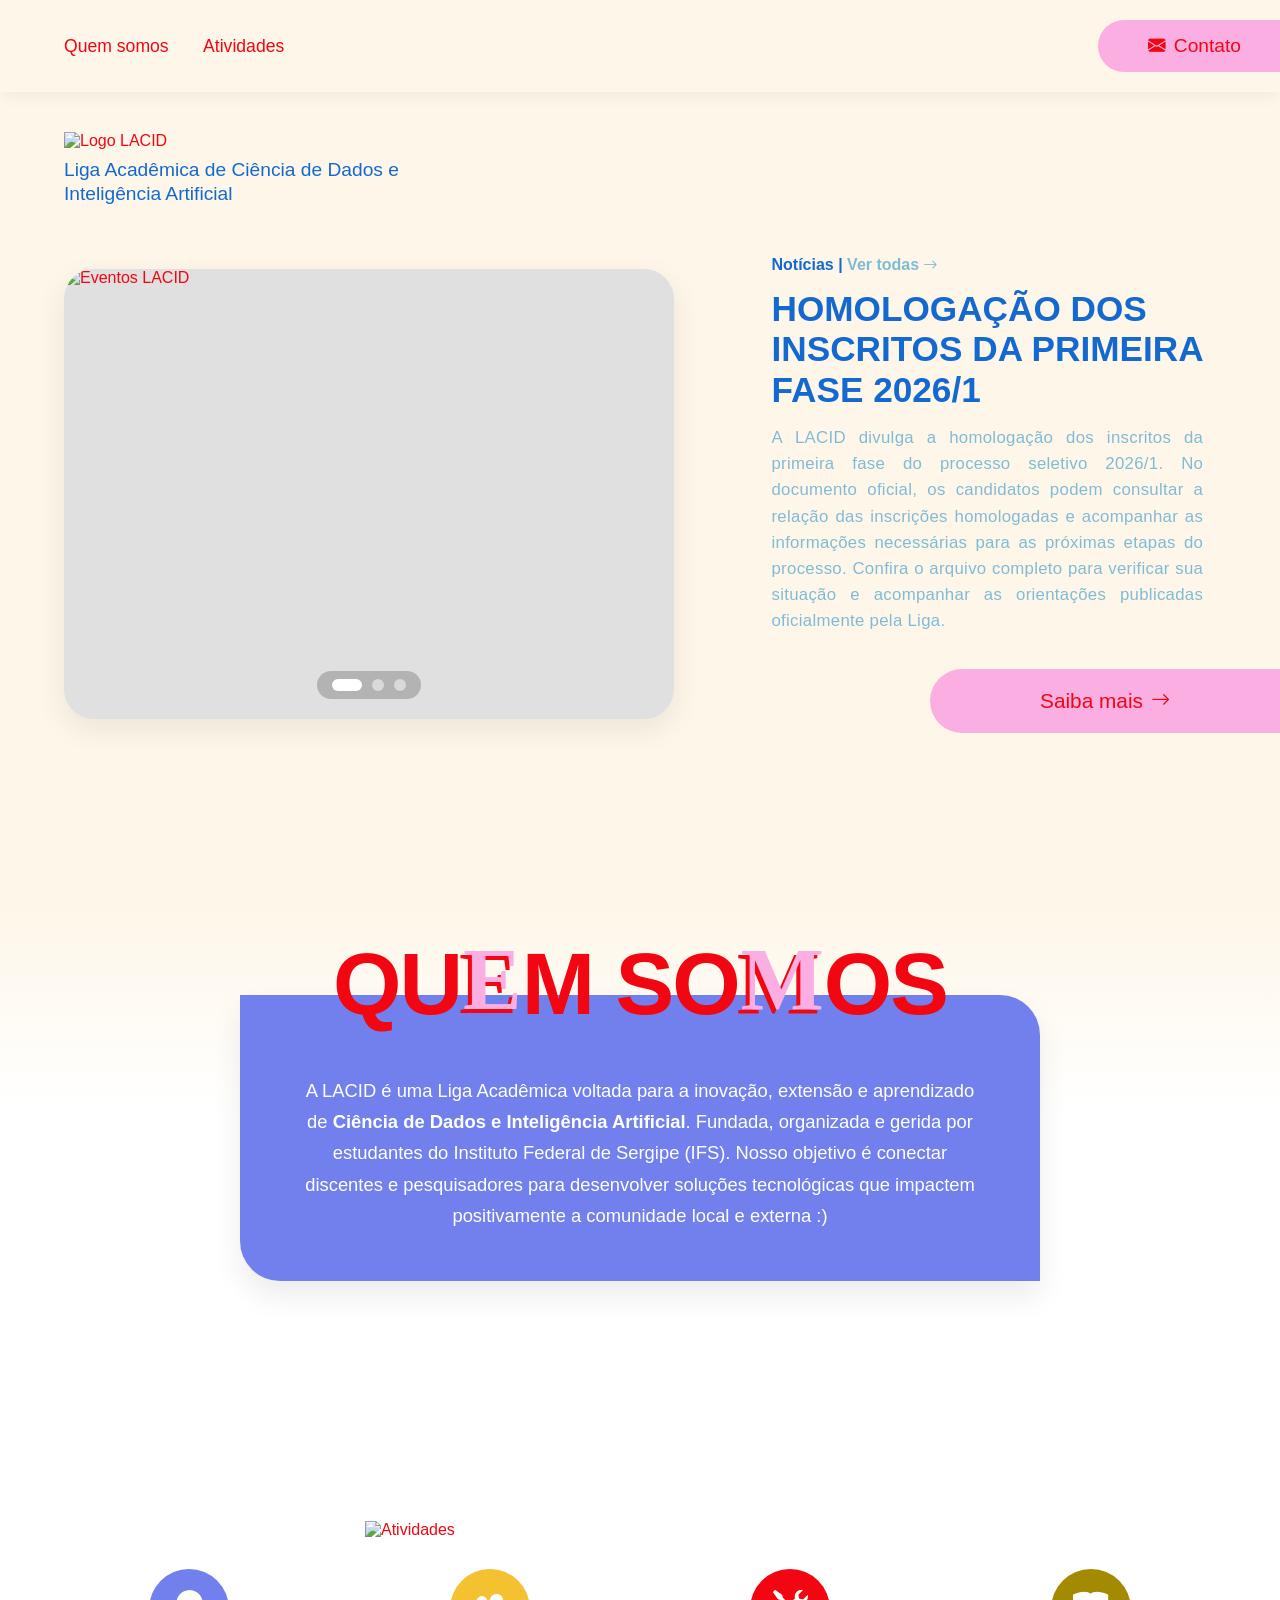
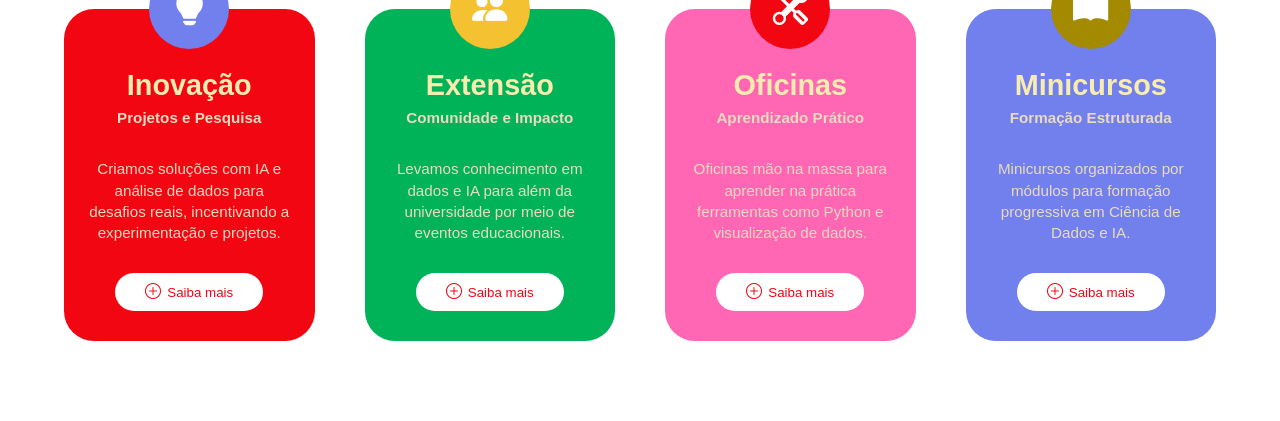
==== commit f2f0afc2: "pt com acentuação" ====
--- a/index.html
+++ b/index.html
@@ -46,12 +46,10 @@
                         <span class="noticias-tag">
                             Notícias | <a href="noticias.html" class="link-ver-todas">Ver todas <i class="bi bi-arrow-right"></i></a>
                         </span>
-                        <h2>PROCESSO SELETIVO DE NOVOS MEMBROS 2026/1</h2>
-                        <p class="noticias-texto">A Liga Acadêmica de Ciência de Dados e Inteligência Artificial (LACID), anuncia a abertura das inscrições para o processo seletivo de novos membros, conforme as normas estabelecidas em edital vigente. Voltada à formação complementar nas áreas de Ciência de Dados, Inteligência Artificial e tecnologias adjacentes, a Liga promove atividades de pesquisa aplicada, desenvolvimento de projetos tecnológicos, ações de extensão e divulgação científica.
-
-O processo seletivo é destinado a estudantes que tenham interesse em aprender na prática, desenvolver novas habilidades e participar de iniciativas inovadoras.
-
-Se você tem curiosidade por tecnologia, gosta de desafios e quer construir experiência em projetos reais, a LACID é uma oportunidade para crescer academicamente e colaborar com outros estudantes apaixonados por inovação. 🚀</p>
+                        <h2>HOMOLOGAÇÃO DOS INSCRITOS DA PRIMEIRA FASE 2026/1</h2>
+                        <p class="noticias-texto">A LACID divulga a homologação dos inscritos da primeira fase do processo seletivo 2026/1. No documento oficial, os candidatos podem consultar a relação das inscrições homologadas e acompanhar as informações necessárias para as próximas etapas do processo.
+
+Confira o arquivo completo para verificar sua situação e acompanhar as orientações publicadas oficialmente pela Liga.</p>
 		</div>
 			<a href="noticia-expandida.html" class="btn-saiba-mais">Saiba mais <i class="bi bi-arrow-right"></i></a>
                 </div>
